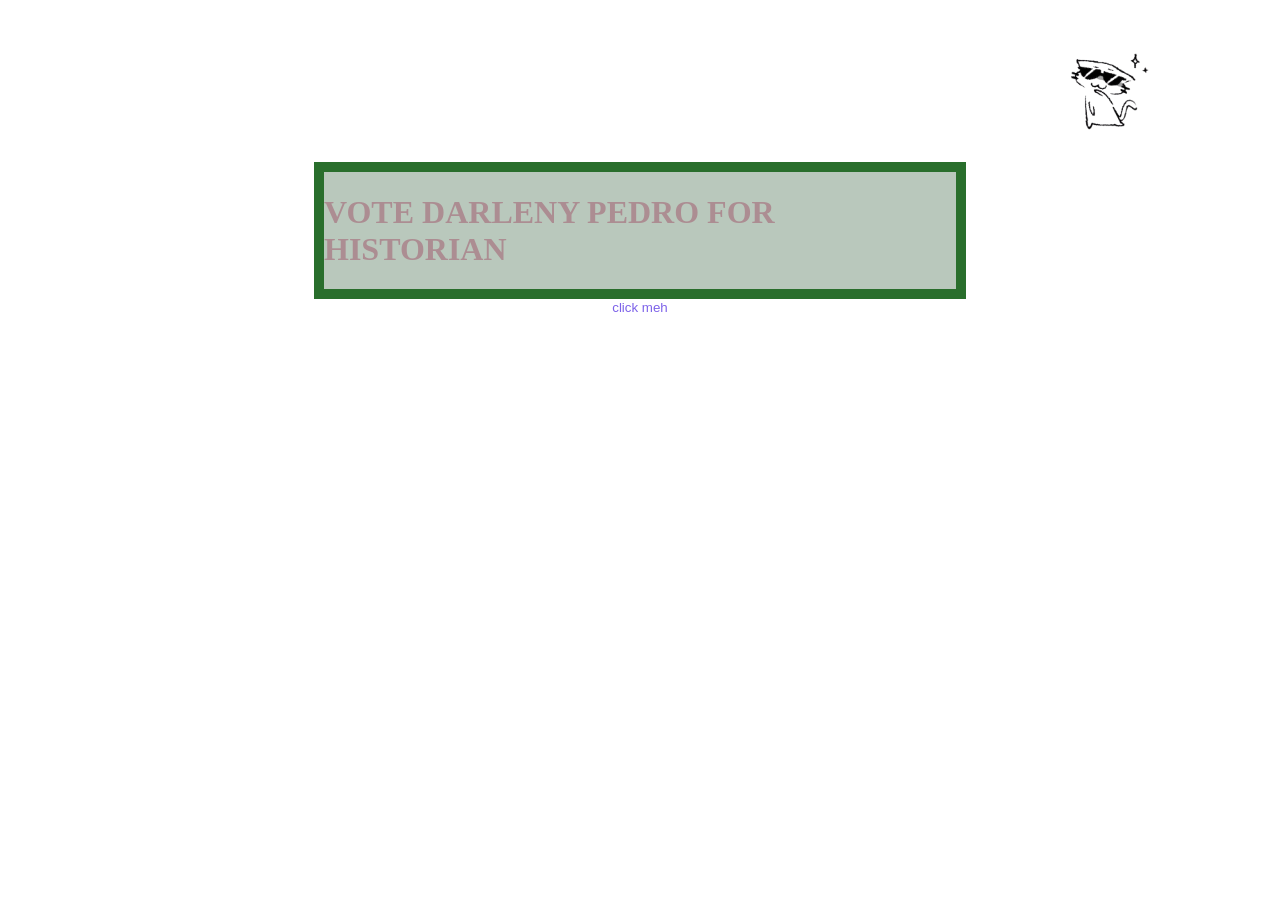
==== main.html @ 0f22df3c "Vote for me" ====
<!DOCTYPE html>
<html lang="eng">
    <head>
        <link rel="stylesheet" href="style.css">
        <img src="coolcat.jpg" alt="kitty" class="moving img" id="coolcat">
        <meta name = "View" content="width=divice-width, initial - scale = 1.0"  />
        


        <div class = "container" id="vote">

            <h1>VOTE DARLENY PEDRO FOR HISTORIAN </h1>
        </div>

        <div class="container_ene" id="envelope">
            <button id="btton">click meh</button>

        </div>
            



    </head>
---- style.css ----
.container{
    height: 50%;
    width: 50%;
    border: 10px rgb(41,110,44) solid;
    background-color:  rgb(185, 200, 188);
    display: flex;
    margin: auto;
    flex-direction: column;
    align-items: center;

}



.container coolcat{
    position: relative;
}
#coolcat{
    margin: 0 auto;
    width: 200px;
    position: relative;
    animation: movecat 10s linear forwards;
}
@keyframes movecat{
    0%{left: -1000px;}
    100%{left: 1000px;}
}


h1{
    color: rgb(172, 141, 146);
    position: relative;
    animation: move_vote 10s ease-in; 
}
@keyframes move_vote{
    0%{left: -100%}
    100%{left: 0%;}
}

.container_ene{

    display: flex;
    margin: auto;
    flex-direction: column;
    align-items: center;
}

button {
    border: none;
    background: none;
    color: rgb(125, 98, 233);

}
button:hover{
    color: blueviolet;
}




















































/*












.container{
    height: 50%;
    width: 50%;
    border: 10px rgb(41,110,44) solid;
    background-color:  rgb(185, 200, 188);
    display: flex;
    margin: auto;
    flex-direction: column;
    align-items: center;

}



.container coolcat{
    position: relative;
}
#coolcat{
    margin: 0 auto;
    width: 200px;
    position: relative;
    animation: movecat 10s linear forwards;
}
@keyframes movecat{
    0%{left: -1000px;}
    100%{left: 1000px;}
}


h1{
    color: rgb(172, 141, 146);
    position: relative;
    animation: move_vote 10s ease-in; 
}
@keyframes move_vote{
    0%{left: -100%}
    100%{left: 0%;}
}

.container{
    height: 50%;
    width: 50%;
    border: 10px rgb(41,110,44) solid;
    background-color:  rgb(185, 200, 188);
    display: flex;
    margin: auto;
    flex-direction: column;
    align-items: center;

}



.container coolcat{
    position: relative;
}
#coolcat{
    margin: 0 auto;
    width: 200px;
    position: relative;
    animation: movecat 10s linear forwards;
}
@keyframes movecat{
    0%{left: -1000px;}
    100%{left: 1000px;}
}


 .container envelope{
    color: rgb(172, 141, 146);
    position: relative;
    animation: move_vote 10s ease-in;
}
h1{
   color: rgb(172, 141, 146);
    position: relative;
    animation: move_vote 10s ease-in; 
}
@keyframes move_vote{
    0%{left: -100%}
    100%{left: 0%;}
}


*/
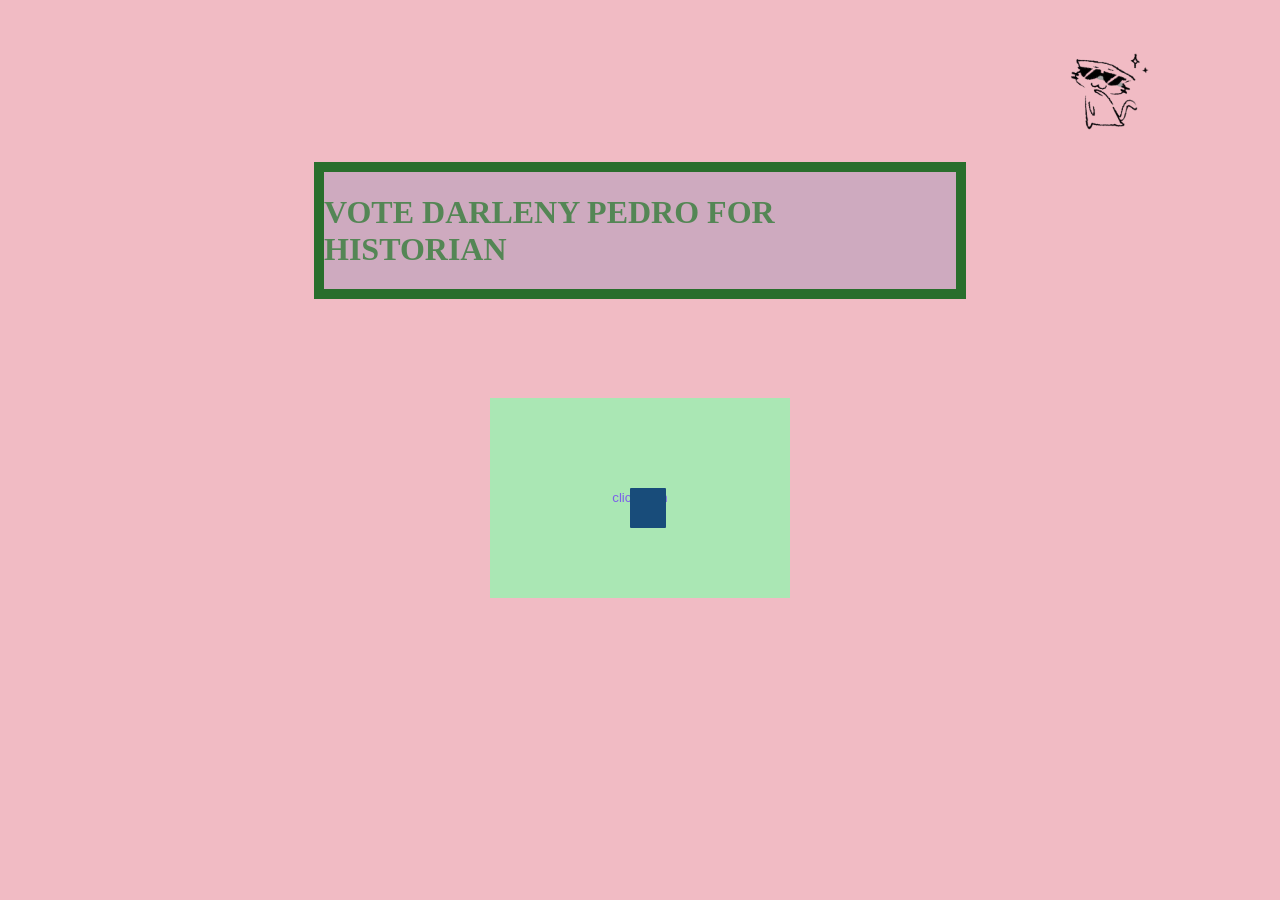
==== commit 779d8889: "added envelope container" ====
--- a/main.html
+++ b/main.html
@@ -11,13 +11,20 @@
 
             <h1>VOTE DARLENY PEDRO FOR HISTORIAN </h1>
         </div>
-
+        
         <div class="container_ene" id="envelope">
             <button id="btton">click meh</button>
+            <div id = "envelope"> 
+                <div id="pocket"></div>
+                <div id = "paco"> </div>
+                </div id="flap"> </div>
+            
+            </div>
 
+            
         </div>
-            
-
+        
+    
 
 
     </head>
--- a/style.css
+++ b/style.css
@@ -1,20 +1,27 @@
+body{
+    background-color: rgb(241, 187, 196);
+}
 .container{
     height: 50%;
     width: 50%;
     border: 10px rgb(41,110,44) solid;
-    background-color:  rgb(185, 200, 188);
-    display: flex;
-    margin: auto;
-    flex-direction: column;
-    align-items: center;
-
-}
-
-
-
+    background-color:  #ceaabf;
+    display: flex;
+    margin: auto;
+    flex-direction: column;
+    align-items: center;
+   /* animation: movecon  10s ease-in; */
+    position: relative;
+}
+@keyframes movecon{
+    0%{left: -100%;}
+    100%{left: 0%;}
+}
 .container coolcat{
     position: relative;
 }
+
+
 #coolcat{
     margin: 0 auto;
     width: 200px;
@@ -28,32 +35,53 @@
 
 
 h1{
-    color: rgb(172, 141, 146);
-    position: relative;
-    animation: move_vote 10s ease-in; 
+    color: rgb(84, 134, 85);
+    position: relative;
+    /*animation: move_vote 10s ease-in; */
 }
 @keyframes move_vote{
-    0%{left: -100%}
-    100%{left: 0%;}
+    0%{left: -100%;}
+    100%{left: 0%;}
+    
 }
 
 .container_ene{
-
-    display: flex;
-    margin: auto;
-    flex-direction: column;
-    align-items: center;
+    display: flex;
+    margin: auto;
+    flex-direction: column;
+    align-items: center;
+    height: 200px;
+    width: 300px;
+    border: 10px rgb(41,110,44) solid;
+    background-color:  rgb(170, 231, 180);
+    justify-content: center;
+    border: none;
+    margin-top: 99px;
+    z-index: 0;
+}
+#paco{
+    position: relative; /*make it so the other elemnets thinks its invisable *heh* */
+    width: 80%;
+    height: 100%;
+    background-color: rgb(24, 76, 122);
+    background-position: right;
+    background-repeat: no-repeat;
+    border-radius: 1px;
+    padding: 10px;
 }
 
 button {
     border: none;
     background: none;
+    position: absolute;
     color: rgb(125, 98, 233);
 
 }
 button:hover{
     color: blueviolet;
 }
+
+
 
 
 
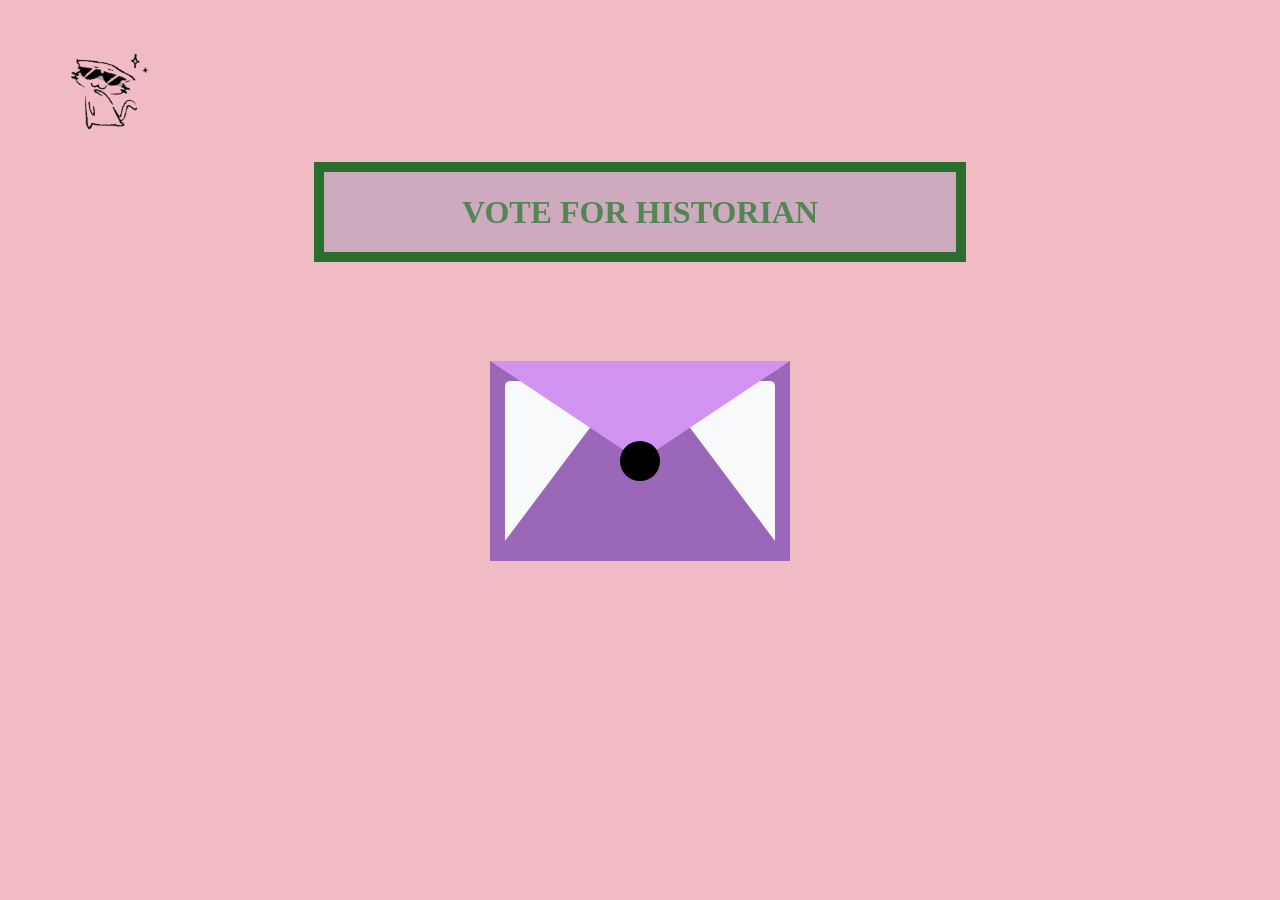
==== commit 93b9f3a7: "envelope created" ====
--- a/main.html
+++ b/main.html
@@ -2,32 +2,45 @@
 <html lang="eng">
     <head>
         <link rel="stylesheet" href="style.css">
+
         <img src="coolcat.jpg" alt="kitty" class="moving img" id="coolcat">
+        
         <meta name = "View" content="width=divice-width, initial - scale = 1.0"  />
         
 
 
         <div class = "container" id="vote">
 
-            <h1>VOTE DARLENY PEDRO FOR HISTORIAN </h1>
+            <h1>VOTE FOR HISTORIAN </h1>
         </div>
         
-        <div class="container_ene" id="envelope">
-            <button id="btton">click meh</button>
-            <div id = "envelope"> 
+        <div class="container_ene" id="container_ene" onclick="openEn()">
+            <div class= "envelope"> 
+                <div id="burrito-rap">
+                    <div id="flap"> </div>
+                    <div id="ghost"> </div>
+                </div>
+                
                 <div id="pocket"></div>
-                <div id = "paco"> </div>
-                </div id="flap"> </div>
-            
+                <div id = "pacos_preview"> </div>
+                
             </div>
-
             
         </div>
-        
-    
+        <div id = "paco"> 
+           
+            <div id=" prince">
+                
+                <button id="closebttn">close meh</button>
+            </div>
+        </div>
+
+           
+     <script src="script.js"> </script>
 
 
     </head>
+</html>
 
 
 
@@ -37,4 +50,3 @@
 
 
 
-
--- a/style.css
+++ b/style.css
@@ -10,27 +10,32 @@
     margin: auto;
     flex-direction: column;
     align-items: center;
-   /* animation: movecon  10s ease-in; */
+    animation: movecon  10s ease-in; 
     position: relative;
 }
 @keyframes movecon{
     0%{left: -100%;}
     100%{left: 0%;}
 }
-.container coolcat{
+.container #coolcat{
     position: relative;
 }
 
 
 #coolcat{
-    margin: 0 auto;
+    margin: auto;
     width: 200px;
     position: relative;
     animation: movecat 10s linear forwards;
+    animation: camebackcat 10s linear forwards;
 }
 @keyframes movecat{
-    0%{left: -1000px;}
-    100%{left: 1000px;}
+    0%{left: 100%;}
+    100%{left: -100%;}
+}
+@keyframes camebackcat{
+    0%{left: 1000%;}
+    100%{left: 0%;}
 }
 
 
@@ -46,28 +51,144 @@
 }
 
 .container_ene{
-    display: flex;
     margin: auto;
     flex-direction: column;
     align-items: center;
     height: 200px;
     width: 300px;
-    border: 10px rgb(41,110,44) solid;
-    background-color:  rgb(170, 231, 180);
+    border: 10px rgb(205, 199, 115) solid;
+    background-color: #9b67b8;
     justify-content: center;
     border: none;
+    top:50%;
+    bottom: 50%;
     margin-top: 99px;
-    z-index: 0;
-}
+    z-index: 20;
+    position: relative;
+    cursor: pointer; /* tsk change to geeky stuff */
+
+    
+}
+.container_ene:hover {
+    transform: scale(1.5) ;
+}
+/*
+.envelope{
+    margin:auto;
+    align-items: center;
+    top: 50px;
+    position: relative;
+    justify-content: center;
+    align-items: center;
+    height: 100px;
+    width: 200px;
+    background-color:  rgb(81, 158, 61);
+}*/
+
+#btton {
+    z-index: 8;
+}
+#burrito-rap{
+    position: absolute;
+    top:0;
+    left:0;
+    width:300px;
+    height:100px;
+    transform-origin: top;
+    transition: transform 0.6s ease, z-index 0s 0.2s;
+    z-index: 5;
+}
+
+ #flap{
+    width:0;
+    height: 0;
+    border-left: 150px solid transparent;
+    border-right: 150px solid transparent;
+    border-top: 100px solid  #d093f0;
+
+}
+#ghost{
+    width: 40px;
+    height: 40px;
+    background: black;
+    border-radius: 50%;
+    position: absolute;
+    top: 80px;
+    left: 130px;
+    
+}
+
+#pocket{
+    position: absolute;
+    bottom:0;
+    left:0;
+    width:0;
+    height:0;
+    border-left: 150px solid transparent;
+    border-right: 150px solid transparent;
+    border-bottom: 200px solid #9b67b8;
+    z-index: 3;
+}
+
+#pacos_preview{
+    position: absolute; /*make it so the other elemnets thinks its invisable *heh* absolut enot reltaive -wali and her typos */
+    width: 90%;
+    height: 90%;
+    background: rgb(249, 250, 251);
+    bottom: 0;
+    border-radius: 5px;
+    z-index: 2;
+    margin-left: 15px;
+    transition: transform 0.8s ease 1s;
+  /*  background-image: url("MESA_Historian_Campaign/hirono.png");*/
+}
+
+.container_ene.open #burrito-rap{
+    transform: rotateX(180deg);
+    z-index: 1;
+}
+.container_ene.open #pacos_preview{
+    transform: translateY(-100px);
+    z-index: 4;
+}
+
 #paco{
-    position: relative; /*make it so the other elemnets thinks its invisable *heh* */
-    width: 80%;
+    position: fixed;
+    top: 0;
+    left: 0;
+    width: 100%;
     height: 100%;
-    background-color: rgb(24, 76, 122);
-    background-position: right;
-    background-repeat: no-repeat;
-    border-radius: 1px;
-    padding: 10px;
+    background-color: lavender;
+    backdrop-filter: blur 5px;
+    z-index: 10;
+    display: none;
+    justify-content: center;
+    align-items: center;
+    opacity: 0;
+    transition: opacity 0.5s ease;
+}
+
+#paco.active{
+    display: flex;
+    opacity: 1;
+}
+
+#prince{
+    background: #ceaabf;
+    width: 90%;
+    max-width: 600px;
+    padding: 3rem;
+    border-radius: 5px;
+    position: relative;
+    transform: scale(.8);
+    transition: transform 0.5s ease;
+   /* background-image: url("MESA_Historian_Campaign/hirono.png");*/
+
+}
+
+#paco.active #prince {
+    transform: scale(1);
+
 }
 
 button {
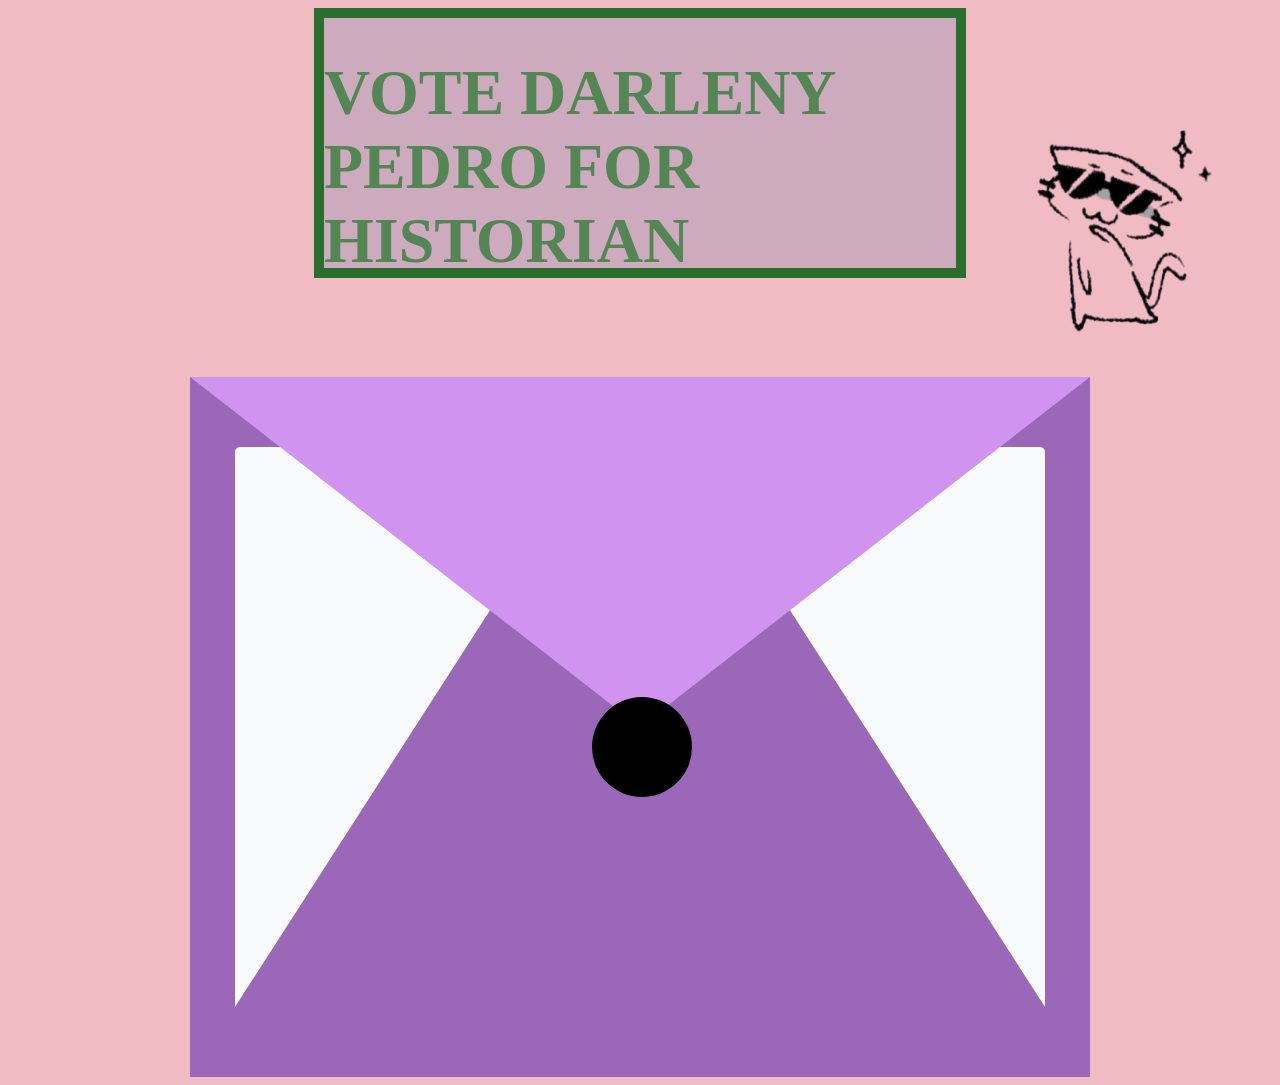
==== commit cc441113: "working envelope (fix cat)" ====
--- a/main.html
+++ b/main.html
@@ -2,16 +2,15 @@
 <html lang="eng">
     <head>
         <link rel="stylesheet" href="style.css">
-
-        <img src="coolcat.jpg" alt="kitty" class="moving img" id="coolcat">
-        
+          
         <meta name = "View" content="width=divice-width, initial - scale = 1.0"  />
         
 
-
-        <div class = "container" id="vote">
-
-            <h1>VOTE FOR HISTORIAN </h1>
+        <div id = "banner">     
+            <img src="coolcat.jpg" alt="kitty" class="moving img" id="coolcat">
+            <div class = "container" id="vote">
+                    <h1>VOTE DARLENY PEDRO FOR HISTORIAN </h1>
+            </div>
         </div>
         
         <div class="container_ene" id="container_ene" onclick="openEn()">
@@ -30,8 +29,8 @@
         <div id = "paco"> 
            
             <div id=" prince">
-                
-                <button id="closebttn">close meh</button>
+                <img src="hirono.png" alt="sadprince" class="madprince" id="hiron">
+                <button id="closebttn"  onclick="closelet()">close meh</button>
             </div>
         </div>
 
--- a/style.css
+++ b/style.css
@@ -2,7 +2,7 @@
     background-color: rgb(241, 187, 196);
 }
 .container{
-    height: 50%;
+    height: 250px;
     width: 50%;
     border: 10px rgb(41,110,44) solid;
     background-color:  #ceaabf;
@@ -10,7 +10,7 @@
     margin: auto;
     flex-direction: column;
     align-items: center;
-    animation: movecon  10s ease-in; 
+    animation: movecon  3.5s ease-in;
     position: relative;
 }
 @keyframes movecon{
@@ -24,24 +24,23 @@
 
 #coolcat{
     margin: auto;
-    width: 200px;
-    position: relative;
-    animation: movecat 10s linear forwards;
-    animation: camebackcat 10s linear forwards;
-}
+    height: 400px;
+    width: 450px;
+    position: absolute;
+    animation: movecat 3s linear forwards;
+}
+
 @keyframes movecat{
-    0%{left: 100%;}
-    100%{left: -100%;}
-}
-@keyframes camebackcat{
-    0%{left: 1000%;}
-    100%{left: 0%;}
-}
-
+    0%{left: -100%;}
+    100%{left: 70%;}
+}
 
 h1{
+    font-size: 4rem;
     color: rgb(84, 134, 85);
     position: relative;
+    margin-top:6%;
+
     /*animation: move_vote 10s ease-in; */
 }
 @keyframes move_vote{
@@ -54,8 +53,8 @@
     margin: auto;
     flex-direction: column;
     align-items: center;
-    height: 200px;
-    width: 300px;
+    height: 700px;
+    width: 900px;
     border: 10px rgb(205, 199, 115) solid;
     background-color: #9b67b8;
     justify-content: center;
@@ -70,20 +69,8 @@
     
 }
 .container_ene:hover {
-    transform: scale(1.5) ;
-}
-/*
-.envelope{
-    margin:auto;
-    align-items: center;
-    top: 50px;
-    position: relative;
-    justify-content: center;
-    align-items: center;
-    height: 100px;
-    width: 200px;
-    background-color:  rgb(81, 158, 61);
-}*/
+    transform: scale(1.2) ;
+}
 
 #btton {
     z-index: 8;
@@ -97,24 +84,28 @@
     transform-origin: top;
     transition: transform 0.6s ease, z-index 0s 0.2s;
     z-index: 5;
+
+    
 }
 
  #flap{
     width:0;
     height: 0;
-    border-left: 150px solid transparent;
-    border-right: 150px solid transparent;
+    border-left: 450px solid transparent;
+    border-right: 450px solid transparent;
     border-top: 100px solid  #d093f0;
 
+    transform: scaleY(3.5);
+    transform-origin: top;
 }
 #ghost{
-    width: 40px;
-    height: 40px;
+    width: 100px;
+    height: 100px;
     background: black;
     border-radius: 50%;
     position: absolute;
-    top: 80px;
-    left: 130px;
+    top: 320px;
+    left: 402.25px;
     
 }
 
@@ -124,10 +115,13 @@
     left:0;
     width:0;
     height:0;
-    border-left: 150px solid transparent;
-    border-right: 150px solid transparent;
+    border-left: 450px solid transparent;
+    border-right: 450px solid transparent;
     border-bottom: 200px solid #9b67b8;
     z-index: 3;
+
+    transform: scaleY(3.5);
+    transform-origin: bottom;
 }
 
 #pacos_preview{
@@ -138,8 +132,8 @@
     bottom: 0;
     border-radius: 5px;
     z-index: 2;
-    margin-left: 15px;
-    transition: transform 0.8s ease 1s;
+    margin-left: 45px;
+    transition: transform 0.4s ;
   /*  background-image: url("MESA_Historian_Campaign/hirono.png");*/
 }
 
@@ -159,13 +153,13 @@
     width: 100%;
     height: 100%;
     background-color: lavender;
-    backdrop-filter: blur 5px;
-    z-index: 10;
+    backdrop-filter: blur (5px);
+    z-index: 50;
     display: none;
     justify-content: center;
     align-items: center;
     opacity: 0;
-    transition: opacity 0.5s ease;
+    transition: transform 0.5s ease;
 }
 
 #paco.active{
@@ -182,27 +176,40 @@
     position: relative;
     transform: scale(.8);
     transition: transform 0.5s ease;
-   /* background-image: url("MESA_Historian_Campaign/hirono.png");*/
-
+    background-image: url("MESA_Historian_Campaign/hirono.png");
 }
 
 #paco.active #prince {
     transform: scale(1);
-
-}
+}
+
+
+
 
 button {
     border: none;
     background: none;
     position: absolute;
     color: rgb(125, 98, 233);
-
-}
+}
+
 button:hover{
     color: blueviolet;
 }
 
-
+#closebttn{
+    position: absolute;
+    top: 10px;
+    right: 15px;
+    cursor: pointer;
+    color: darkblue;
+    background: none;
+    border: none;
+    font-size: 5rem;
+}
+#closebttn:hover{
+    color: yellow;
+}
 
 
 
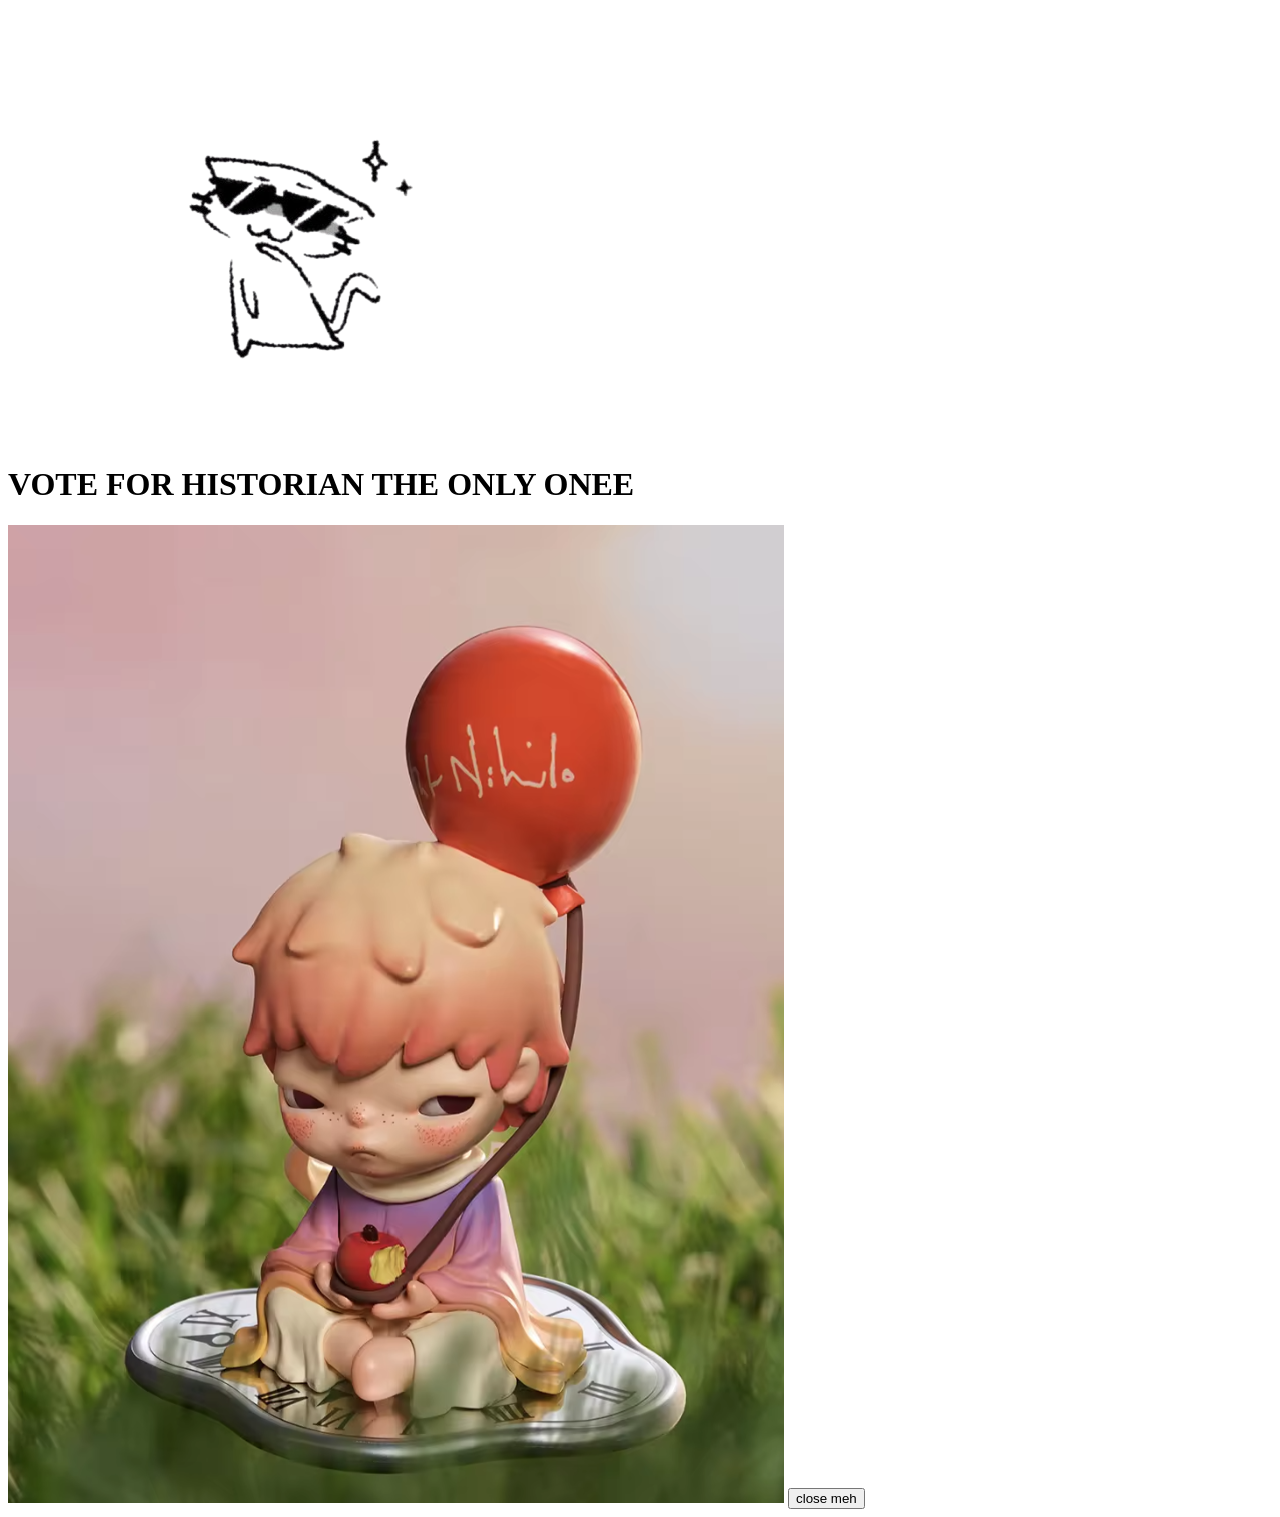
==== commit e60ad210: "made changes to banner" ====
--- a/main.html
+++ b/main.html
@@ -1,15 +1,16 @@
 <!DOCTYPE html>
 <html lang="eng">
     <head>
-        <link rel="stylesheet" href="style.css">
+        <link rel="stylesheet" href="SEC.css">
           
         <meta name = "View" content="width=divice-width, initial - scale = 1.0"  />
         
 
-        <div id = "banner">     
+        <div id ="banner">     
             <img src="coolcat.jpg" alt="kitty" class="moving img" id="coolcat">
             <div class = "container" id="vote">
-                    <h1>VOTE DARLENY PEDRO FOR HISTORIAN </h1>
+                <h1> VOTE FOR HISTORIAN THE ONLY ONEE </h1>
+                    
             </div>
         </div>
         
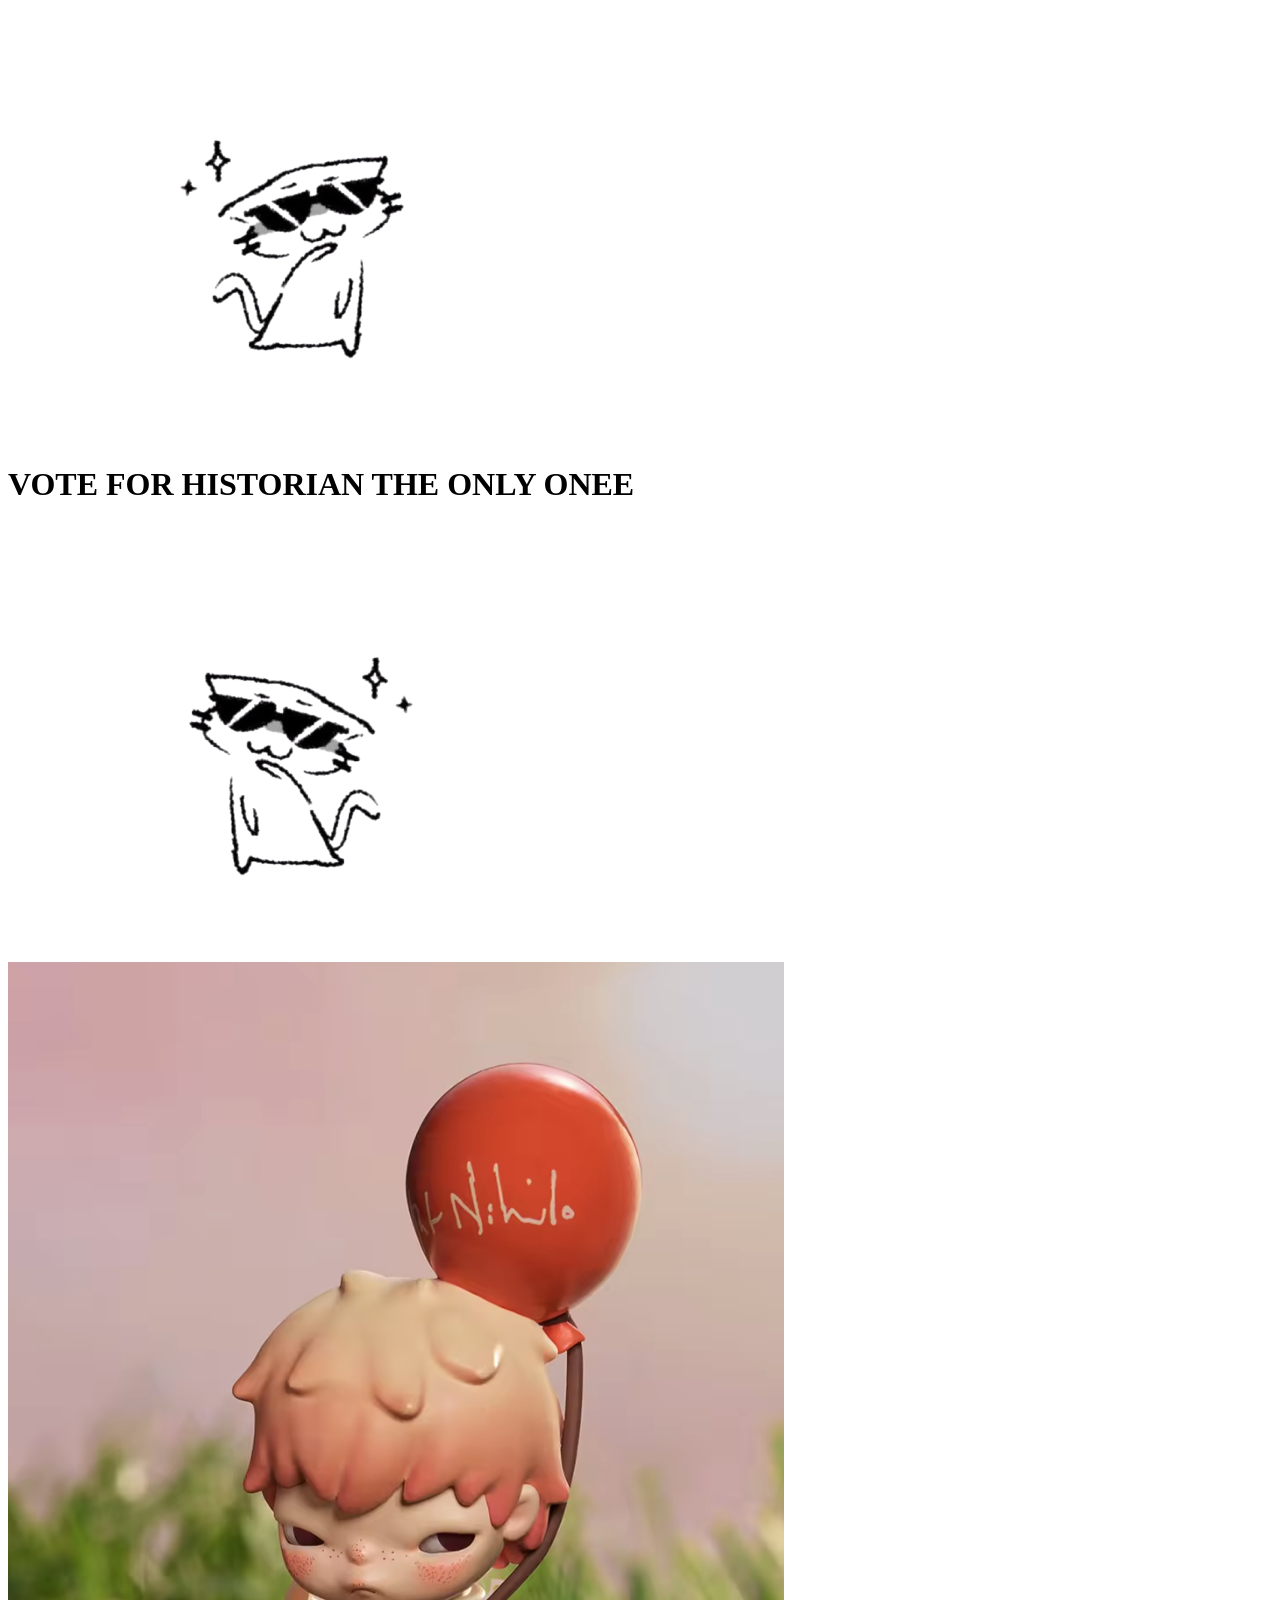
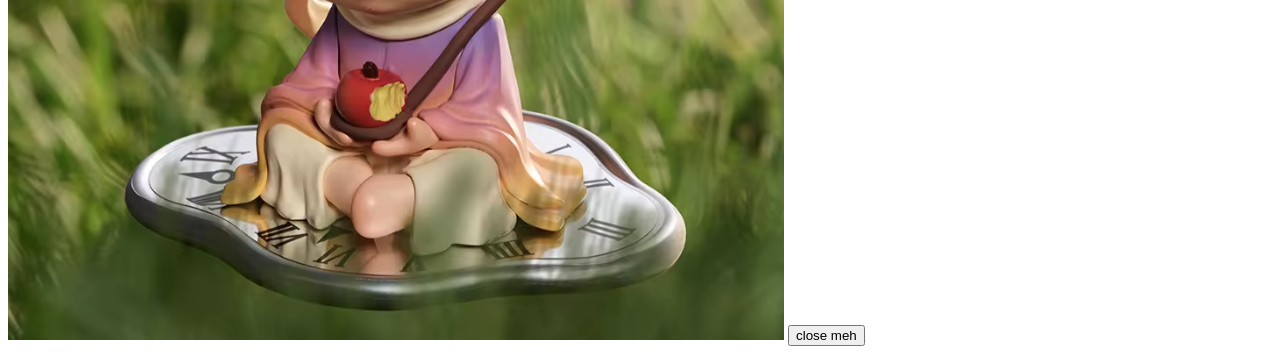
==== commit 40d9216a: "fixed cats" ====
--- a/main.html
+++ b/main.html
@@ -3,30 +3,30 @@
     <head>
         <link rel="stylesheet" href="SEC.css">
           
-        <meta name = "View" content="width=divice-width, initial - scale = 1.0"  />
-        
+        <meta name = "View" content="width=divice-width, initial-scale = 1.0"  />
+    </head>
+    
+    <body>
+        <div id ="banner">     
+            <img src="cool.jpg" alt="kitty_two" class="moving img cool" id="cool">
 
-        <div id ="banner">     
-            <img src="coolcat.jpg" alt="kitty" class="moving img" id="coolcat">
+            
             <div class = "container" id="vote">
-                <h1> VOTE FOR HISTORIAN THE ONLY ONEE </h1>
-                    
+                <h1> VOTE FOR HISTORIAN THE ONLY ONEE </h1>  
             </div>
+            <img src="coolcat.jpg" alt="kitty" class="moving img" id="coolcat">            
         </div>
         
         <div class="container_ene" id="container_ene" onclick="openEn()">
-            <div class= "envelope"> 
-                <div id="burrito-rap">
+            <div id="burrito-rap">
                     <div id="flap"> </div>
                     <div id="ghost"> </div>
-                </div>
+            </div>
                 
-                <div id="pocket"></div>
-                <div id = "pacos_preview"> </div>
-                
-            </div>
-            
+            <div id="pocket"></div>
+            <div id = "pacos_preview"> </div>      
         </div>
+        
         <div id = "paco"> 
            
             <div id=" prince">
@@ -39,7 +39,7 @@
      <script src="script.js"> </script>
 
 
-    </head>
+    </body>
 </html>
 
 
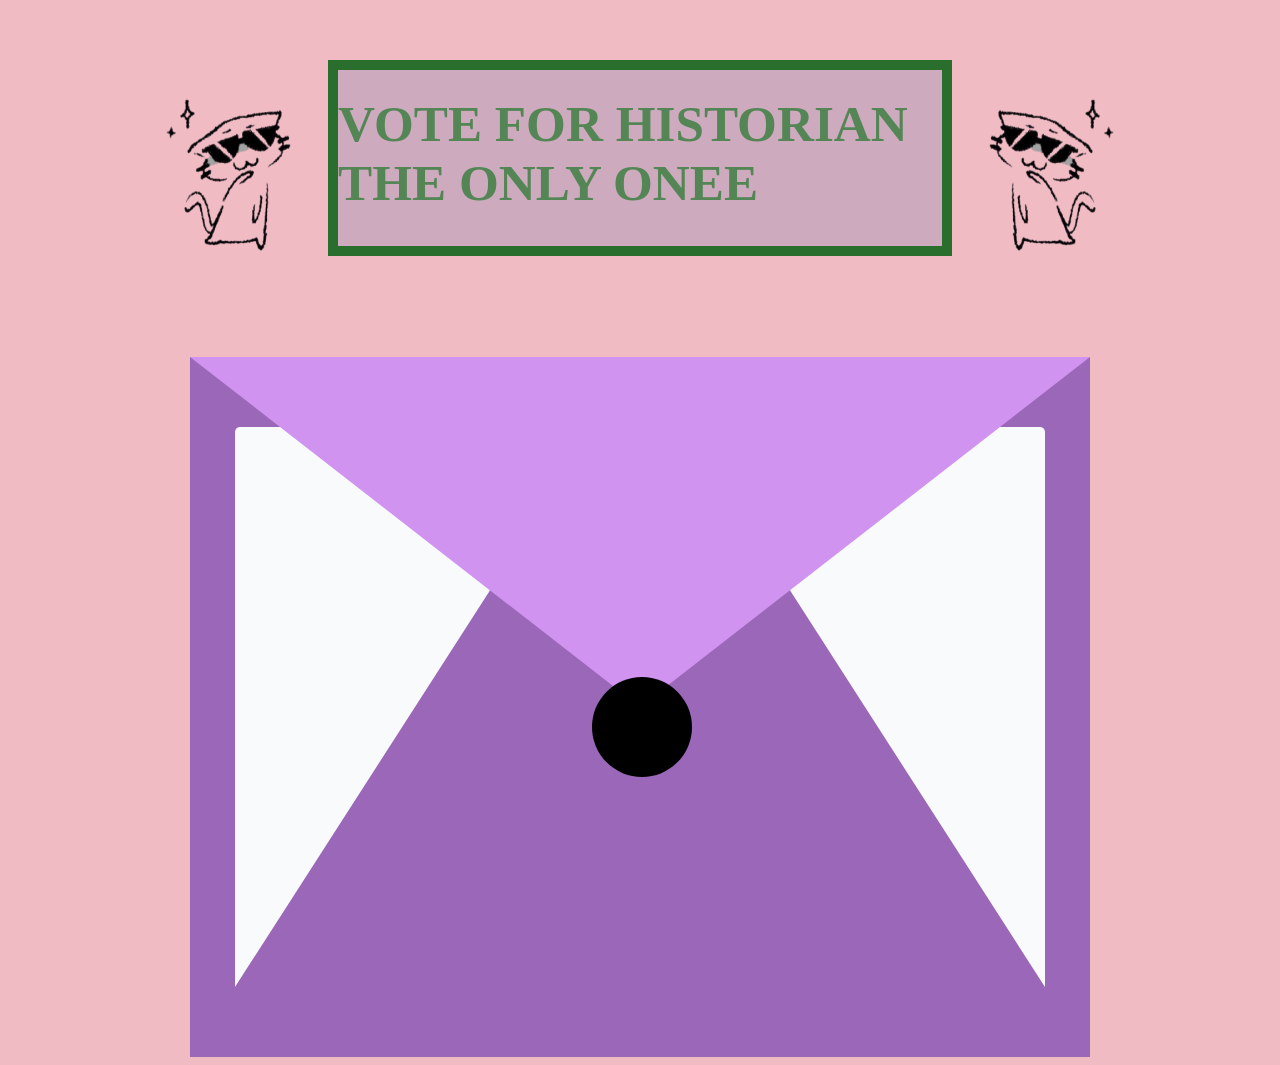
==== commit deebcdfa: "removed two files" ====
--- a/main.html
+++ b/main.html
@@ -1,7 +1,7 @@
 <!DOCTYPE html>
 <html lang="eng">
     <head>
-        <link rel="stylesheet" href="SEC.css">
+        <link rel="stylesheet" href="style.css">
           
         <meta name = "View" content="width=divice-width, initial-scale = 1.0"  />
     </head>
--- a/style.css
+++ b/style.css
@@ -0,0 +1,398 @@
+
+body{
+    background-color: rgb(241, 187, 196);
+ 
+
+  
+}
+
+#banner{ /* just setting the layout of the banner*/
+    display: flex;
+    width:100%; 
+    align-items: center;
+    justify-content: center;
+    position: relative;
+    height: 250px; /*the heoght of the box*/
+    flex-direction: row;
+}
+
+.container{
+    width: 50%;
+    box-sizing: border-box;
+    border: 10px rgb(41,110,44) solid;
+    background-color:  #ceaabf;
+    
+    justify-self: center;
+    position: relative;
+    margin-top: 50px;
+  
+    display: flex;
+    
+    flex-direction: column;
+    align-items: center;
+    animation: movecon 3s linear forwards;
+
+  
+}
+@keyframes movecon{
+    0%{left: -80%;}
+    100%{left: 0%;}
+}
+
+
+
+#coolcat{
+    margin:auto;
+    max-height: 300px;
+    max-width: 350px;
+    height: 24vw;
+    width:25vw;
+    position: relative;
+    justify-self: center;
+    
+    animation: movecat 3s linear forwards;
+
+}
+
+#cool{
+    margin:auto;
+    max-height: 300px;
+    max-width: 350px;
+    height: 24vw;
+    width:25vw;
+    position: relative;
+    justify-content: center;
+    
+    animation: movecool 3s linear forwards;
+    
+
+}
+
+@keyframes movecat{
+    0%{left: -79%;}
+    100%{left: -5%;}
+}
+@keyframes movecool{
+    0%{left: -79%;}
+    100%{left: 5%;}
+}
+
+h1{
+    font-size:clamp(2rem, 4vw, 4rem);
+    color: rgb(84, 134, 85);
+    position: relative;
+    margin-top:4%;
+    
+   
+    /*animation: move_vote 10s ease-in; */
+}
+
+.container_ene{
+    margin: auto;
+    flex-direction: column;
+    align-items: center;
+    height: 700px;
+    width: 900px;
+    border: 10px rgb(205, 199, 115) solid;
+    background-color: #9b67b8;
+    justify-content: center;
+    border: none;
+    top:50%;
+    bottom: 50%;
+    margin-top: 99px;
+    z-index: 20;
+    position: relative;
+    cursor: pointer; /* tsk change to geeky stuff */
+    
+    
+}
+.container_ene:hover {
+    transform: scale(1.2) ;
+}
+
+#btton {
+    z-index: 8;
+}
+#burrito-rap{
+    position: absolute;
+    top:0;
+    left:0;
+    
+    transform-origin: top;
+    transition: transform 0.6s ease, z-index 0s 0.2s;
+    z-index: 5;
+}
+
+ #flap{
+    width:0;
+    height: 0;
+    border-left: 450px solid transparent;
+    border-right: 450px solid transparent;
+    border-top: 100px solid  #d093f0;
+
+    transform: scaleY(3.5);
+    transform-origin: top;
+}
+#ghost{
+    width: 100px;
+    height: 100px;
+    background: black;
+    border-radius: 50%;
+    position: absolute;
+    top: 320px;
+    left: 402.25px;
+    
+}
+
+#pocket{
+    position: absolute;
+    bottom:0;
+    left:0;
+    width:0;
+    height:0;
+    border-left: 450px solid transparent;
+    border-right: 450px solid transparent;
+    border-bottom: 200px solid #9b67b8;
+    z-index: 3;
+
+    transform: scaleY(3.5);
+    transform-origin: bottom;
+}
+
+#pacos_preview{
+    position: absolute; /*make it so the other elemnets thinks its invisable *heh* absolut enot reltaive -wali and her typos */
+    width: 90%;
+    height: 90%;
+    background: rgb(249, 250, 251);
+    bottom: 0;
+    border-radius: 5px;
+    z-index: 2;
+    margin-left: 45px;
+    transition: transform 0.4s ;
+  /*  background-image: url("MESA_Historian_Campaign/hirono.png");*/
+}
+
+.container_ene.open #burrito-rap{
+    transform: rotateX(180deg);
+    z-index: 1;
+}
+.container_ene.open #pacos_preview{
+    transform: translateY(-100px);
+    z-index: 4;
+}
+
+#paco{
+    position: fixed;
+    top: 0;
+    left: 0;
+    width: 100%;
+    height: 100%;
+    background-color: lavender;
+    backdrop-filter: blur (5px);
+    z-index: 50;
+    display: none;
+    justify-content: center;
+    align-items: center;
+    opacity: 0;
+    transition: transform 0.5s ease;
+}
+
+#paco.active{
+    display: flex;
+    opacity: 1;
+}
+
+
+#prince{
+    background: #ceaabf;
+    width: 90%;
+    max-width: 600px;
+    padding: 3rem;
+    border-radius: 5px;
+    position: relative;
+    transform: scale(.8);
+    transition: transform 0.5s ease;
+    background-image: url("MESA_Historian_Campaign/hirono.png");
+}
+
+#paco.active #prince {
+    transform: scale(1);
+}
+
+
+
+
+button {
+    border: none;
+    background: none;
+    position: absolute;
+    color: rgb(125, 98, 233);
+}
+
+button:hover{
+    color: blueviolet;
+}
+
+#closebttn{
+    position: absolute;
+    top: 10px;
+    right: 15px;
+    cursor: pointer;
+    color: darkblue;
+    background: none;
+    border: none;
+    font-size: 5rem;
+}
+#closebttn:hover{
+    color: yellow;
+}
+
+
+
+
+
+
+
+
+
+
+
+
+
+
+
+
+
+
+
+
+
+
+
+
+
+
+
+
+
+
+
+
+
+
+
+
+
+
+
+
+
+
+
+
+
+
+
+
+
+
+
+
+/*
+
+
+
+
+
+
+
+
+
+
+
+
+.container{
+    height: 50%;
+    width: 50%;
+    border: 10px rgb(41,110,44) solid;
+    background-color:  rgb(185, 200, 188);
+    display: flex;
+    margin: auto;
+    flex-direction: column;
+    align-items: center;
+
+}
+
+
+
+.container coolcat{
+    position: relative;
+}
+#coolcat{
+    margin: 0 auto;
+    width: 200px;
+    position: relative;
+    animation: movecat 10s linear forwards;
+}
+@keyframes movecat{
+    0%{left: -1000px;}
+    100%{left: 1000px;}
+}
+
+
+h1{
+    color: rgb(172, 141, 146);
+    position: relative;
+    animation: move_vote 10s ease-in; 
+}
+@keyframes move_vote{
+    0%{left: -100%}
+    100%{left: 0%;}
+}
+
+.container{
+    height: 50%;
+    width: 50%;
+    border: 10px rgb(41,110,44) solid;
+    background-color:  rgb(185, 200, 188);
+    display: flex;
+    margin: auto;
+    flex-direction: column;
+    align-items: center;
+
+}
+
+
+
+.container coolcat{
+    position: relative;
+}
+#coolcat{
+    margin: 0 auto;
+    width: 200px;
+    position: relative;
+    animation: movecat 10s linear forwards;
+}
+@keyframes movecat{
+    0%{left: -1000px;}
+    100%{left: 1000px;}
+}
+
+
+ .container envelope{
+    color: rgb(172, 141, 146);
+    position: relative;
+    animation: move_vote 10s ease-in;
+}
+h1{
+   color: rgb(172, 141, 146);
+    position: relative;
+    animation: move_vote 10s ease-in; 
+}
+@keyframes move_vote{
+    0%{left: -100%}
+    100%{left: 0%;}
+}
+
+
+*/
